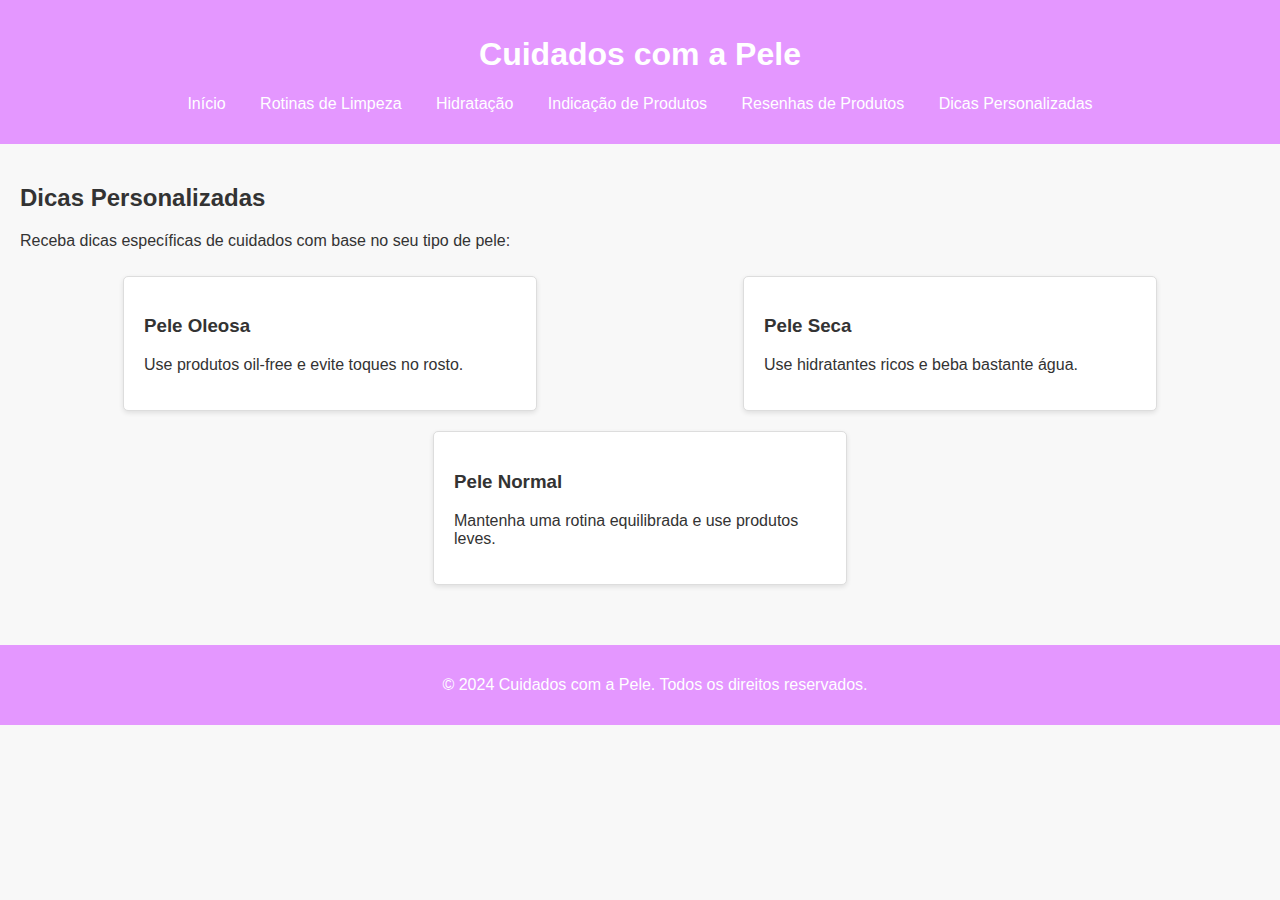
==== dicas.html @ ec1609ac "Add - Nome" ====
<!DOCTYPE html>
<html lang="pt-BR">
<head>
    <meta charset="UTF-8">
    <meta name="viewport" content="width=device-width, initial-scale=1.0">
    <title>Cuidados com a Pele - Dicas Personalizadas</title>
    <link rel="stylesheet" href="/css/estilo.css">
</head>
<body>
    <header>
        <h1>Cuidados com a Pele</h1>
        <nav>
            <ul>
                <li><a href="index.html">Início</a></li>
                <li><a href="limpeza.html">Rotinas de Limpeza</a></li>
                <li><a href="hidratacao.html">Hidratação</a></li>
                <li><a href="produtos.html">Indicação de Produtos</a></li>
                <li><a href="resenhas.html">Resenhas de Produtos</a></li>
                <li><a href="dicas.html">Dicas Personalizadas</a></li>
            </ul>
        </nav>
    </header>

    <main>
        <section id="dicas">
            <h2>Dicas Personalizadas</h2>
            <p>Receba dicas específicas de cuidados com base no seu tipo de pele:</p>
            <div class="flex-container">
                <div class="flex-item">
                    <h3>Pele Oleosa</h3>
                    <p>Use produtos oil-free e evite toques no rosto.</p>
                </div>
                <div class="flex-item">
                    <h3>Pele Seca</h3>
                    <p>Use hidratantes ricos e beba bastante água.</p>
                </div>
                <div class="flex-item">
                    <h3>Pele Normal</h3>
                    <p>Mantenha uma rotina equilibrada e use produtos leves.</p>
                </div>
            </div>
        </section>
    </main>

    <footer>
        <p>&copy; 2024 Cuidados com a Pele. Todos os direitos reservados.</p>
    </footer>
</body>
</html>
---- css/estilo.css ----
body {
    font-family: Arial, sans-serif;
    margin: 0;
    padding: 0;
    background-color: #f8f8f8;
    color: #333;
}

header {
    background-color: #E497FF;
    color: white;
    padding: 15px;
    text-align: center;
}

nav ul {
    list-style-type: none;
    padding: 0;
}

nav ul li {
    display: inline;
    margin: 0 15px;
}

nav ul li a {
    color: white;
    text-decoration: none;
}

main {
    padding: 20px;
}

section {
    margin-bottom: 30px;
}

.flex-container {
    display: flex;
    justify-content: space-around;
    flex-wrap: wrap;
}

.flex-item {
    background-color: #ffffff;
    border: 1px solid #ddd;
    border-radius: 5px;
    padding: 20px;
    margin: 10px;
    flex-basis: 30%; 
    box-shadow: 0 2px 5px rgba(0, 0, 0, 0.1);
}

footer {
    text-align: center;
    padding: 15px;
    background-color: #E497FF;
    color: white;
    position: relative;
    bottom: 0;
    width: 100%;
}
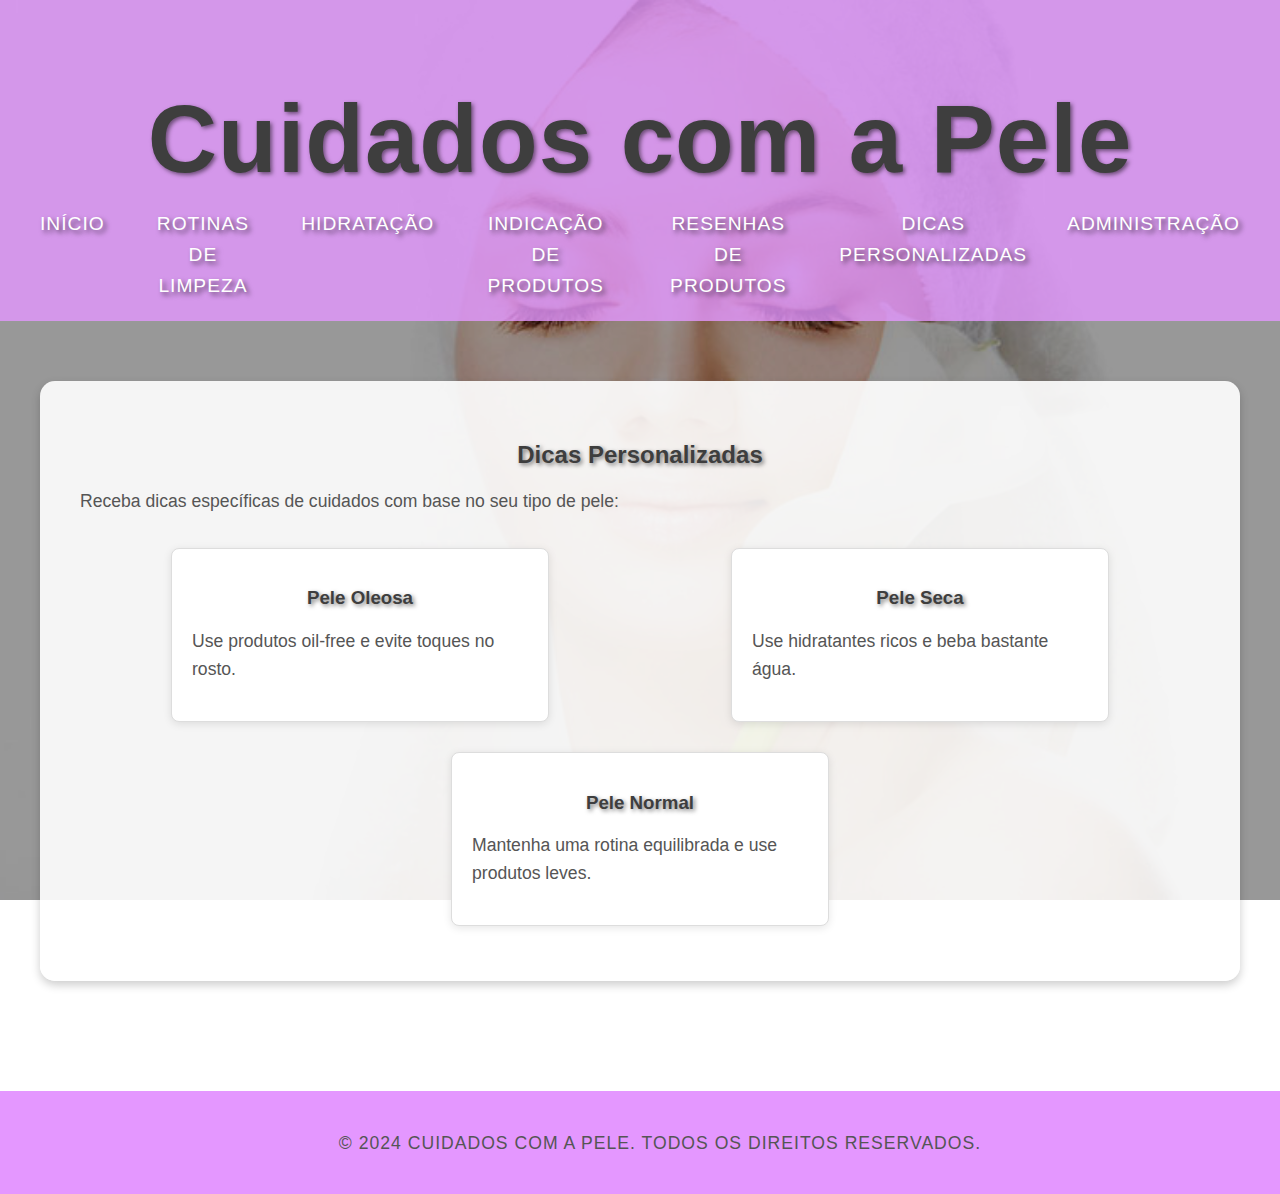
==== commit ae53b9ea: "Add - Nome" ====
--- a/dicas.html
+++ b/dicas.html
@@ -17,6 +17,7 @@
                 <li><a href="produtos.html">Indicação de Produtos</a></li>
                 <li><a href="resenhas.html">Resenhas de Produtos</a></li>
                 <li><a href="dicas.html">Dicas Personalizadas</a></li>
+                <li><a href="admin.html" aria-label="Painel Administrativo">Administração</a></li>
             </ul>
         </nav>
     </header>
--- a/css/estilo.css
+++ b/css/estilo.css
@@ -1,41 +1,105 @@
+/* Fonte e cor do corpo */
 body {
-    font-family: Arial, sans-serif;
+    font-family: 'Arial', sans-serif;
     margin: 0;
     padding: 0;
-    background-color: #f8f8f8;
+    background-image: url('/img/Cuidados-Com-A-Pele-10.jpg');
+    background-size: cover;
+    background-position: center center;
+    background-attachment: fixed;
     color: #333;
 }
 
-header {
-    background-color: #E497FF;
-    color: white;
-    padding: 15px;
-    text-align: center;
+/* Overlay (sobreposição) para melhorar legibilidade */
+body::before {
+    content: "";
+    position: absolute;
+    top: 0;
+    left: 0;
+    right: 0;
+    bottom: 0;
+    background: rgba(0, 0, 0, 0.4); /* Camada semitransparente mais suave */
+    z-index: -1;
 }
 
+/* Cabeçalho */
+header {
+    background-color: rgba(228, 151, 255, 0.8); /* Cabeçalho com fundo semitransparente */
+    color: white;
+    padding: 20px;
+    text-align: center;
+    font-size: 3rem;
+    text-shadow: 3px 3px 5px rgba(0, 0, 0, 0.6); /* Sombra para destacar o texto */
+    font-family: 'Arial', sans-serif;
+    letter-spacing: 1px;
+}
+
+/* Navegação */
 nav ul {
     list-style-type: none;
     padding: 0;
+    margin: 0;
+    display: flex;
+    justify-content: center;
 }
 
 nav ul li {
-    display: inline;
-    margin: 0 15px;
+    margin: 0 20px;
 }
 
 nav ul li a {
     color: white;
     text-decoration: none;
+    font-size: 1.2rem;
+    text-transform: uppercase;
+    letter-spacing: 1px;
+    transition: color 0.3s ease;
 }
 
+nav ul li a:hover {
+    color: #E497FF; /* Efeito ao passar o mouse */
+}
+
+/* Seções de conteúdo */
 main {
-    padding: 20px;
+    padding: 40px;
+    margin-top: 20px;
 }
 
 section {
     margin-bottom: 30px;
+    padding: 40px;
+    background-color: rgba(255, 255, 255, 0.9); /* Fundo semitransparente mais suave */
+    border-radius: 15px;
+    box-shadow: 0 4px 10px rgba(0, 0, 0, 0.2); /* Sombra para dar efeito de profundidade */
 }
 
+/* Estilo para os títulos */
+h1, h2, h3 {
+    text-align: center;
+    text-shadow: 2px 2px 4px rgba(0, 0, 0, 0.5);
+    margin-bottom: 15px;
+    color: #3e3e3e;
+    font-family: 'Arial', sans-serif;
+}
+
+/* Estilo para parágrafos e listas */
+p, ul {
+    font-size: 1.1rem;
+    line-height: 1.6;
+    color: #555;
+}
+
+/* Estilo para listas */
+ul {
+    padding-left: 20px;
+}
+
+ul li {
+    margin-bottom: 10px;
+}
+
+/* Flexbox para seções com múltiplos itens */
 .flex-container {
     display: flex;
     justify-content: space-around;
@@ -43,21 +107,76 @@
 }
 
 .flex-item {
-    background-color: #ffffff;
+    background-color: #fff;
     border: 1px solid #ddd;
-    border-radius: 5px;
+    border-radius: 8px;
     padding: 20px;
-    margin: 10px;
-    flex-basis: 30%; 
-    box-shadow: 0 2px 5px rgba(0, 0, 0, 0.1);
+    margin: 15px;
+    flex-basis: 30%;
+    box-shadow: 0 2px 8px rgba(0, 0, 0, 0.1);
+    transition: transform 0.3s ease-in-out;
 }
 
+.flex-item:hover {
+    transform: scale(1.05); /* Efeito de ampliação ao passar o mouse */
+}
+
+/* Rodapé */
 footer {
     text-align: center;
-    padding: 15px;
+    padding: 20px;
     background-color: #E497FF;
     color: white;
     position: relative;
     bottom: 0;
     width: 100%;
+    font-size: 1.1rem;
+    text-transform: uppercase;
+    letter-spacing: 1px;
+    margin-top: 40px;
 }
+
+/* Botões */
+button {
+    padding: 10px 20px;
+    background-color: #E497FF;
+    color: white;
+    border: none;
+    border-radius: 5px;
+    font-size: 1.1rem;
+    cursor: pointer;
+    transition: background-color 0.3s ease;
+}
+
+button:hover {
+    background-color: #d38dff;
+}
+
+/* Responsividade */
+@media (max-width: 768px) {
+    header {
+        font-size: 2.5rem;
+    }
+
+    nav ul {
+        flex-direction: column;
+        margin-top: 20px;
+    }
+
+    nav ul li {
+        margin: 10px 0;
+    }
+
+    .flex-container {
+        flex-direction: column;
+        align-items: center;
+    }
+
+    .flex-item {
+        flex-basis: 80%;
+    }
+
+    footer {
+        font-size: 1rem;
+    }
+}
